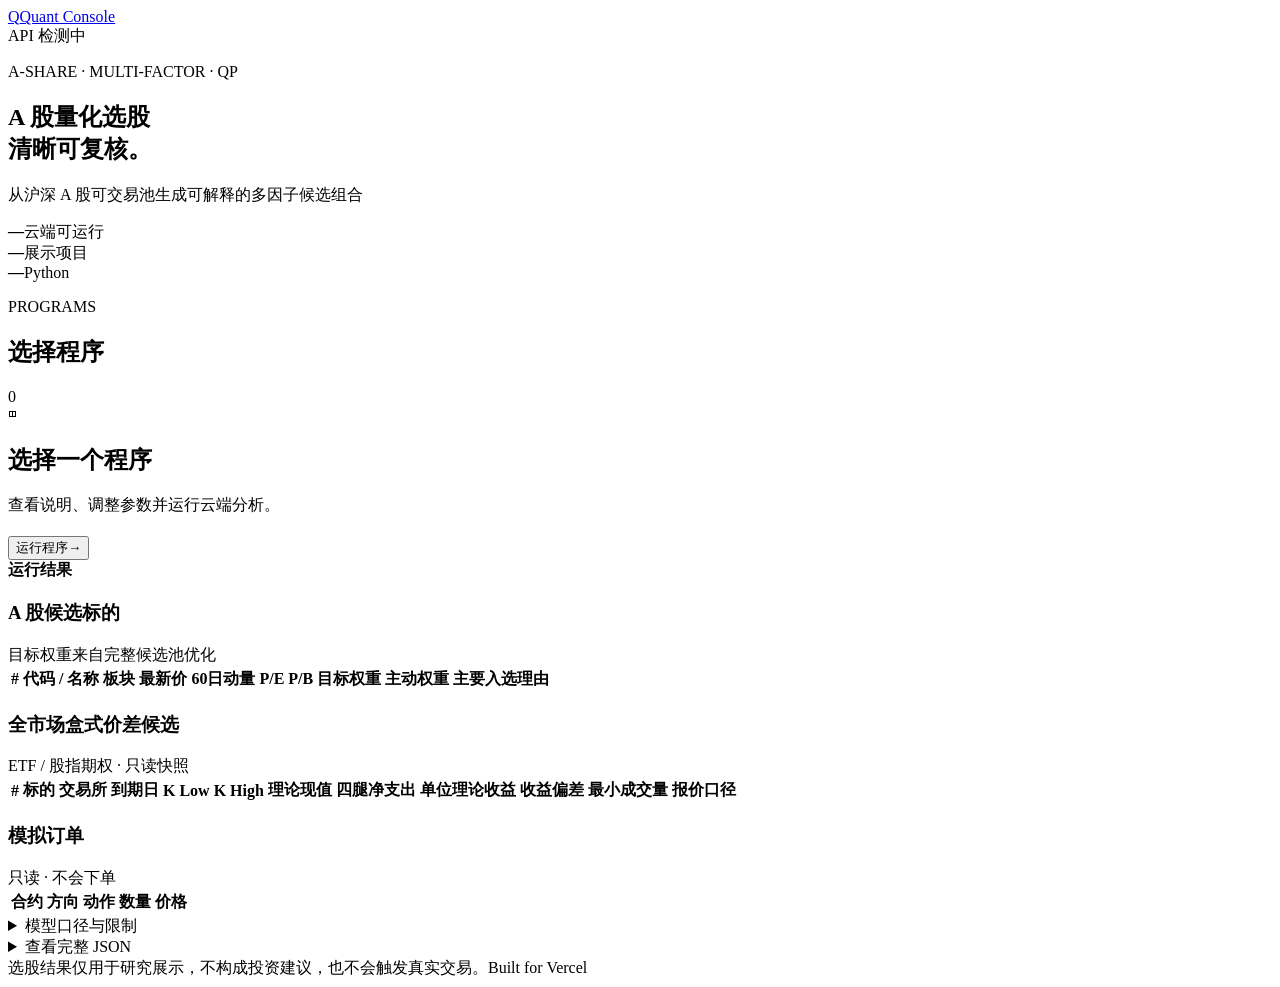
==== public/index.html @ b434c415 "Add A-share dashboard and market-wide option scanner" ====
<!doctype html>
<html lang="zh-CN">
  <head>
    <meta charset="utf-8" />
    <meta name="viewport" content="width=device-width, initial-scale=1" />
    <meta name="description" content="A 股多因子选股与 Python 量化策略 Vercel 运行看板" />
    <title>A 股量化选股看板</title>
    <link rel="stylesheet" href="/styles.css" />
  </head>
  <body>
    <div class="glow glow-one"></div><div class="glow glow-two"></div>
    <header class="site-header">
      <a class="brand" href="/" aria-label="返回首页"><span class="brand-mark">Q</span><span>Quant Console</span></a>
      <div class="runtime-pill"><span class="live-dot"></span><span id="runtime-state">API 检测中</span></div>
    </header>
    <main>
      <section class="hero">
        <div>
          <p class="eyebrow">A-SHARE · MULTI-FACTOR · QP</p>
          <h1 id="app-name">A 股量化选股<br /><span>清晰可复核。</span></h1>
          <p id="app-subtitle" class="hero-copy">从沪深 A 股可交易池生成可解释的多因子候选组合</p>
        </div>
        <div class="hero-stats" aria-label="项目概况">
          <div><strong id="ready-count">—</strong><span>云端可运行</span></div>
          <div><strong id="program-count">—</strong><span>展示项目</span></div>
          <div><strong id="python-version">—</strong><span>Python</span></div>
        </div>
      </section>
      <section class="workspace">
        <aside class="program-panel">
          <div class="section-heading"><div><p class="eyebrow">PROGRAMS</p><h2>选择程序</h2></div><span id="program-total" class="count-badge">0</span></div>
          <div id="program-list" class="program-list" aria-live="polite"><div class="skeleton tall"></div><div class="skeleton"></div><div class="skeleton"></div></div>
        </aside>
        <section class="console-panel">
          <div id="empty-console" class="empty-console"><div class="empty-icon">◫</div><h2>选择一个程序</h2><p>查看说明、调整参数并运行云端分析。</p></div>
          <div id="active-console" class="active-console hidden">
            <div class="console-topbar">
              <div><p id="active-category" class="eyebrow"></p><h2 id="active-title"></h2><p id="active-description" class="muted"></p></div>
              <span id="active-status" class="status-badge"></span>
            </div>
            <div id="program-notice" class="notice info hidden"></div>
            <div id="local-warning" class="notice warning hidden"></div>
            <form id="run-form"><div id="parameter-fields" class="parameter-grid"></div><button id="run-button" class="run-button" type="submit"><span class="button-label">运行程序</span><span class="button-arrow">→</span></button></form>
            <div id="result-area" class="result-area hidden" aria-live="polite">
              <div class="result-header"><div><span class="live-dot"></span><strong>运行结果</strong></div><span id="duration" class="duration"></span></div>
              <div id="source-banner" class="source-banner hidden"></div>
              <div id="metric-grid" class="metric-grid"></div>
              <div id="selection-wrap" class="selection-wrap hidden">
                <div class="table-title"><div><h3>A 股候选标的</h3><p id="selection-subtitle"></p></div><span>目标权重来自完整候选池优化</span></div>
                <div class="table-scroll"><table class="selection-table"><thead><tr><th>#</th><th>代码 / 名称</th><th>板块</th><th>最新价</th><th>60日动量</th><th>P/E</th><th>P/B</th><th>目标权重</th><th>主动权重</th><th>主要入选理由</th></tr></thead><tbody id="selection-body"></tbody></table></div>
              </div>
              <div id="option-wrap" class="selection-wrap hidden">
                <div class="table-title"><div><h3>全市场盒式价差候选</h3><p id="option-subtitle"></p></div><span>ETF / 股指期权 · 只读快照</span></div>
                <div class="table-scroll"><table class="selection-table option-table"><thead><tr><th>#</th><th>标的</th><th>交易所</th><th>到期日</th><th>K Low</th><th>K High</th><th>理论现值</th><th>四腿净支出</th><th>单位理论收益</th><th>收益偏差</th><th>最小成交量</th><th>报价口径</th></tr></thead><tbody id="option-body"></tbody></table></div>
              </div>
              <div id="orders-wrap" class="orders-wrap hidden">
                <div class="table-title"><h3>模拟订单</h3><span>只读 · 不会下单</span></div>
                <div class="table-scroll"><table><thead><tr><th>合约</th><th>方向</th><th>动作</th><th>数量</th><th>价格</th></tr></thead><tbody id="orders-body"></tbody></table></div>
              </div>
              <details class="methodology" id="methodology-wrap"><summary>模型口径与限制</summary><div id="methodology-content"></div></details>
              <details class="raw-result"><summary>查看完整 JSON</summary><pre id="json-output"></pre></details>
            </div>
          </div>
        </section>
      </section>
      <footer><span id="public-notice">选股结果仅用于研究展示，不构成投资建议，也不会触发真实交易。</span><span>Built for Vercel</span></footer>
    </main>
    <script src="/app.js" defer></script>
  </body>
</html>
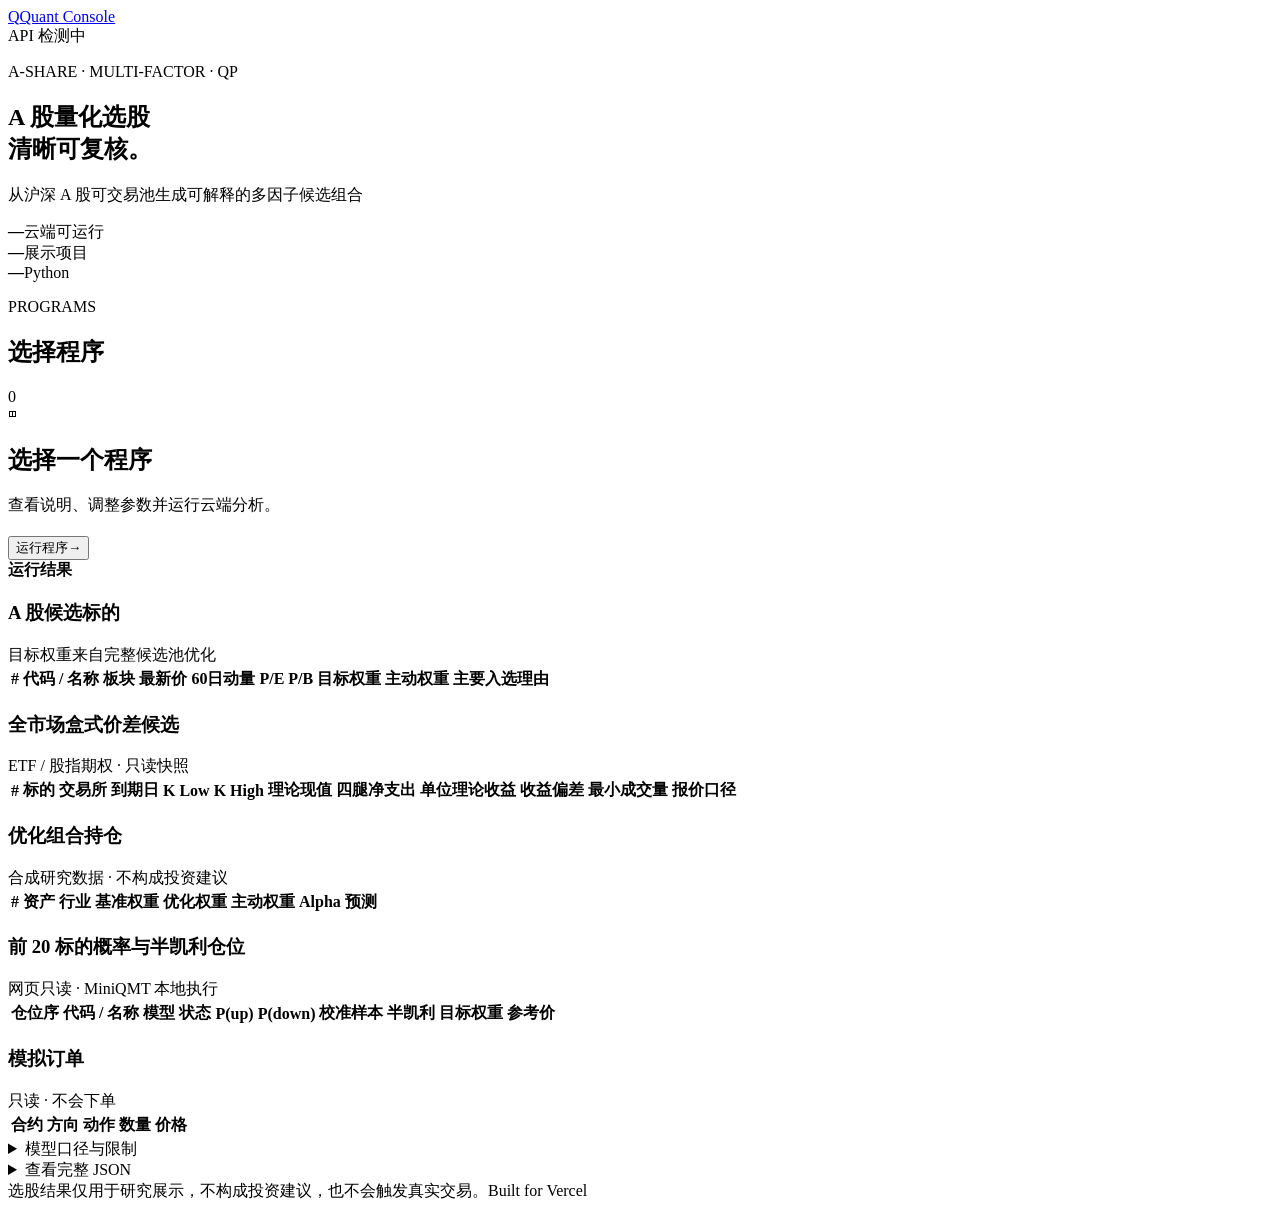
==== commit 77a059ef: "Add TW Kelly rebalance and resilient MiniQMT data flow" ====
--- a/public/index.html
+++ b/public/index.html
@@ -53,6 +53,14 @@
                 <div class="table-title"><div><h3>全市场盒式价差候选</h3><p id="option-subtitle"></p></div><span>ETF / 股指期权 · 只读快照</span></div>
                 <div class="table-scroll"><table class="selection-table option-table"><thead><tr><th>#</th><th>标的</th><th>交易所</th><th>到期日</th><th>K Low</th><th>K High</th><th>理论现值</th><th>四腿净支出</th><th>单位理论收益</th><th>收益偏差</th><th>最小成交量</th><th>报价口径</th></tr></thead><tbody id="option-body"></tbody></table></div>
               </div>
+              <div id="portfolio-wrap" class="selection-wrap hidden">
+                <div class="table-title"><div><h3>优化组合持仓</h3><p id="portfolio-subtitle"></p></div><span>合成研究数据 · 不构成投资建议</span></div>
+                <div class="table-scroll"><table class="selection-table portfolio-table"><thead><tr><th>#</th><th>资产</th><th>行业</th><th>基准权重</th><th>优化权重</th><th>主动权重</th><th>Alpha 预测</th></tr></thead><tbody id="portfolio-body"></tbody></table></div>
+              </div>
+              <div id="tw-kelly-wrap" class="selection-wrap hidden">
+                <div class="table-title"><div><h3>前 20 标的概率与半凯利仓位</h3><p id="tw-kelly-subtitle"></p></div><span>网页只读 · MiniQMT 本地执行</span></div>
+                <div class="table-scroll"><table class="selection-table tw-kelly-table"><thead><tr><th>仓位序</th><th>代码 / 名称</th><th>模型</th><th>状态</th><th>P(up)</th><th>P(down)</th><th>校准样本</th><th>半凯利</th><th>目标权重</th><th>参考价</th></tr></thead><tbody id="tw-kelly-body"></tbody></table></div>
+              </div>
               <div id="orders-wrap" class="orders-wrap hidden">
                 <div class="table-title"><h3>模拟订单</h3><span>只读 · 不会下单</span></div>
                 <div class="table-scroll"><table><thead><tr><th>合约</th><th>方向</th><th>动作</th><th>数量</th><th>价格</th></tr></thead><tbody id="orders-body"></tbody></table></div>
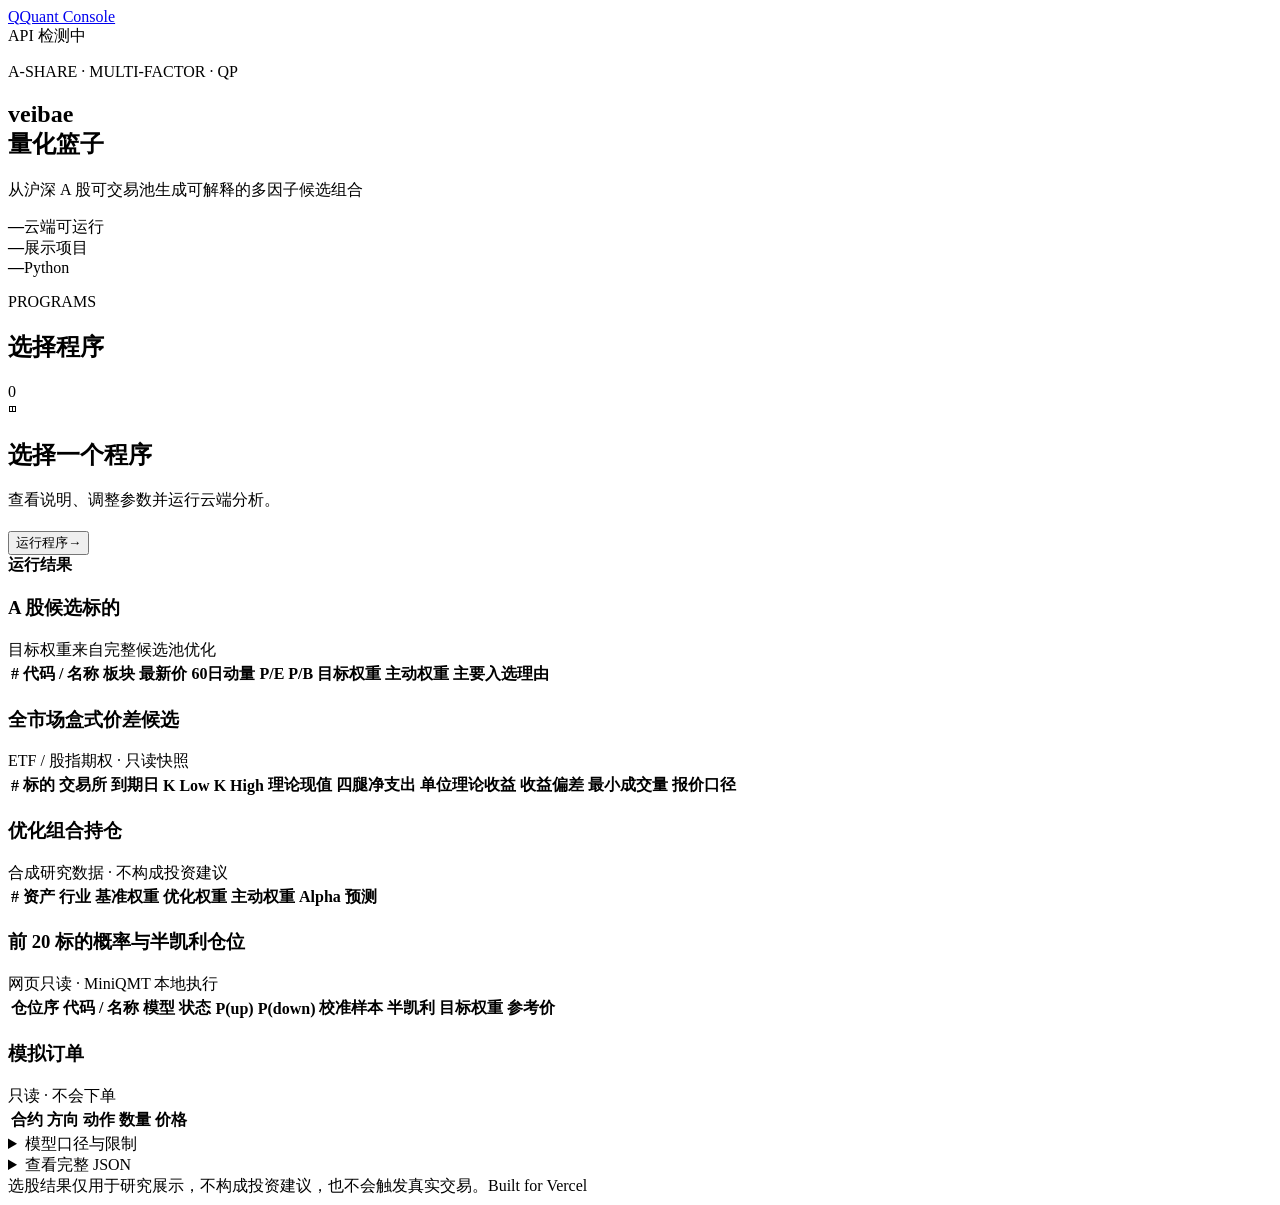
==== commit 41893983: "Update dashboard branding" ====
--- a/public/index.html
+++ b/public/index.html
@@ -4,7 +4,7 @@
     <meta charset="utf-8" />
     <meta name="viewport" content="width=device-width, initial-scale=1" />
     <meta name="description" content="A 股多因子选股与 Python 量化策略 Vercel 运行看板" />
-    <title>A 股量化选股看板</title>
+    <title>veibae量化篮子</title>
     <link rel="stylesheet" href="/styles.css" />
   </head>
   <body>
@@ -17,7 +17,7 @@
       <section class="hero">
         <div>
           <p class="eyebrow">A-SHARE · MULTI-FACTOR · QP</p>
-          <h1 id="app-name">A 股量化选股<br /><span>清晰可复核。</span></h1>
+          <h1 id="app-name">veibae<br /><span>量化篮子</span></h1>
           <p id="app-subtitle" class="hero-copy">从沪深 A 股可交易池生成可解释的多因子候选组合</p>
         </div>
         <div class="hero-stats" aria-label="项目概况">
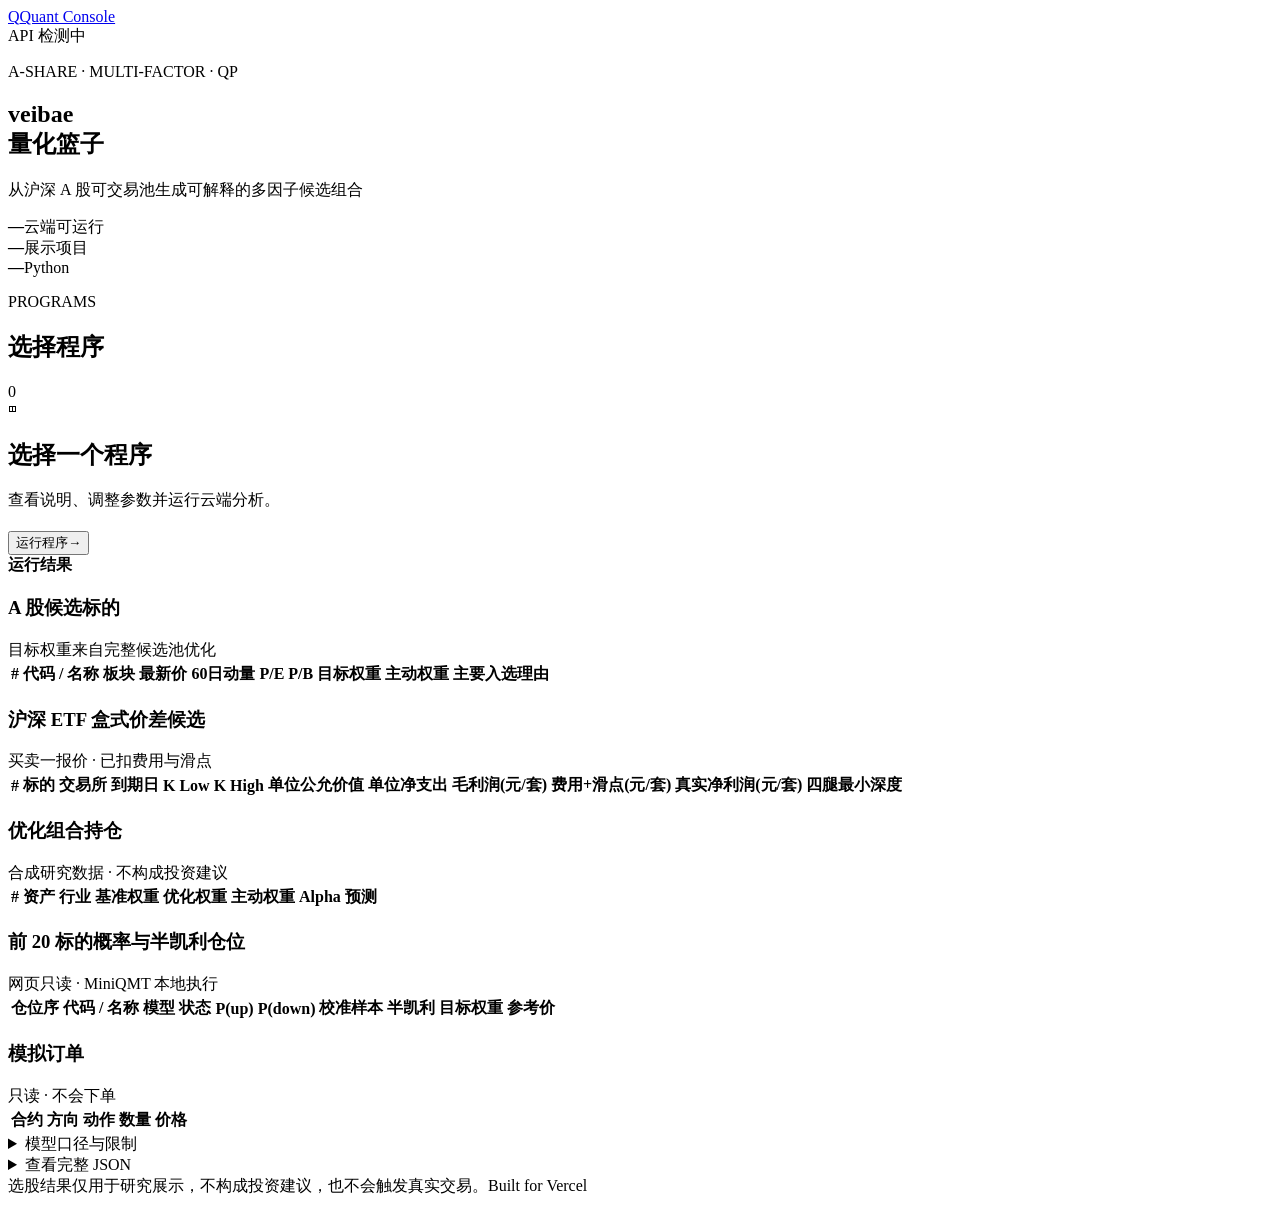
==== commit 5c91ae93: "Add fee-strict QMT options box scanner" ====
--- a/public/index.html
+++ b/public/index.html
@@ -50,8 +50,8 @@
                 <div class="table-scroll"><table class="selection-table"><thead><tr><th>#</th><th>代码 / 名称</th><th>板块</th><th>最新价</th><th>60日动量</th><th>P/E</th><th>P/B</th><th>目标权重</th><th>主动权重</th><th>主要入选理由</th></tr></thead><tbody id="selection-body"></tbody></table></div>
               </div>
               <div id="option-wrap" class="selection-wrap hidden">
-                <div class="table-title"><div><h3>全市场盒式价差候选</h3><p id="option-subtitle"></p></div><span>ETF / 股指期权 · 只读快照</span></div>
-                <div class="table-scroll"><table class="selection-table option-table"><thead><tr><th>#</th><th>标的</th><th>交易所</th><th>到期日</th><th>K Low</th><th>K High</th><th>理论现值</th><th>四腿净支出</th><th>单位理论收益</th><th>收益偏差</th><th>最小成交量</th><th>报价口径</th></tr></thead><tbody id="option-body"></tbody></table></div>
+                <div class="table-title"><div><h3>沪深 ETF 盒式价差候选</h3><p id="option-subtitle"></p></div><span>买卖一报价 · 已扣费用与滑点</span></div>
+                <div class="table-scroll"><table class="selection-table option-table"><thead><tr><th>#</th><th>标的</th><th>交易所</th><th>到期日</th><th>K Low</th><th>K High</th><th>单位公允价值</th><th>单位净支出</th><th>毛利润(元/套)</th><th>费用+滑点(元/套)</th><th>真实净利润(元/套)</th><th>四腿最小深度</th></tr></thead><tbody id="option-body"></tbody></table></div>
               </div>
               <div id="portfolio-wrap" class="selection-wrap hidden">
                 <div class="table-title"><div><h3>优化组合持仓</h3><p id="portfolio-subtitle"></p></div><span>合成研究数据 · 不构成投资建议</span></div>
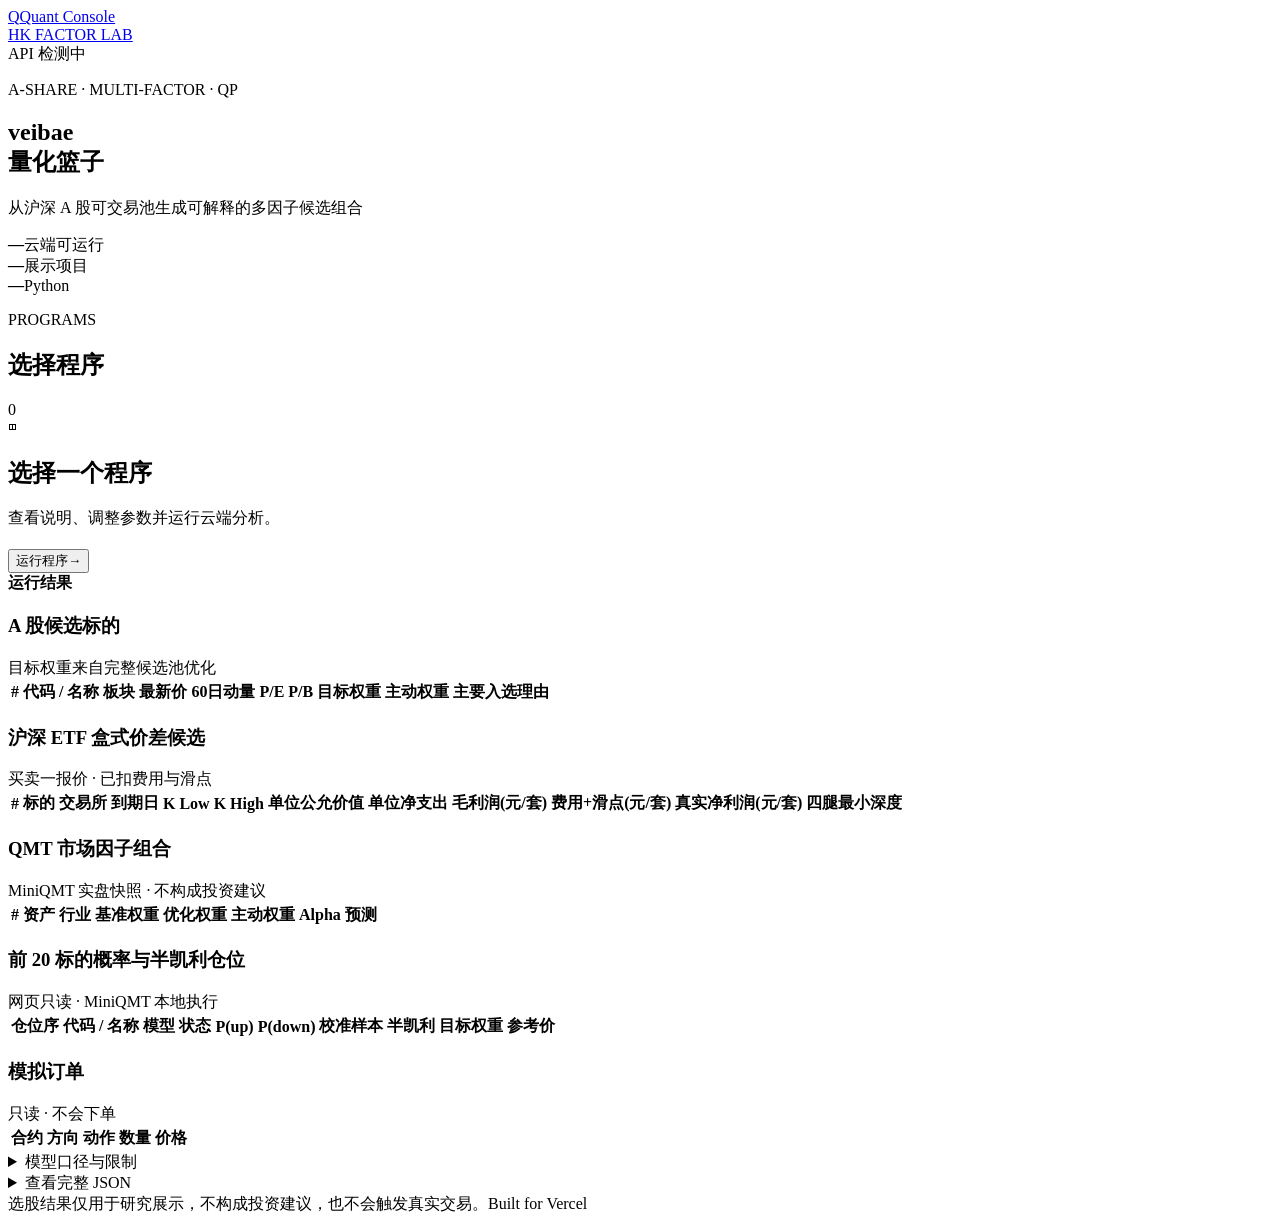
==== commit 0de2c757: "Add live-only QMT data pipeline and HK factor lab" ====
--- a/public/index.html
+++ b/public/index.html
@@ -11,7 +11,7 @@
     <div class="glow glow-one"></div><div class="glow glow-two"></div>
     <header class="site-header">
       <a class="brand" href="/" aria-label="返回首页"><span class="brand-mark">Q</span><span>Quant Console</span></a>
-      <div class="runtime-pill"><span class="live-dot"></span><span id="runtime-state">API 检测中</span></div>
+      <div class="header-actions"><a class="lab-entry" href="/hk-factor-lab">HK FACTOR LAB</a><div class="runtime-pill"><span class="live-dot"></span><span id="runtime-state">API 检测中</span></div></div>
     </header>
     <main>
       <section class="hero">
@@ -54,7 +54,7 @@
                 <div class="table-scroll"><table class="selection-table option-table"><thead><tr><th>#</th><th>标的</th><th>交易所</th><th>到期日</th><th>K Low</th><th>K High</th><th>单位公允价值</th><th>单位净支出</th><th>毛利润(元/套)</th><th>费用+滑点(元/套)</th><th>真实净利润(元/套)</th><th>四腿最小深度</th></tr></thead><tbody id="option-body"></tbody></table></div>
               </div>
               <div id="portfolio-wrap" class="selection-wrap hidden">
-                <div class="table-title"><div><h3>优化组合持仓</h3><p id="portfolio-subtitle"></p></div><span>合成研究数据 · 不构成投资建议</span></div>
+                <div class="table-title"><div><h3>QMT 市场因子组合</h3><p id="portfolio-subtitle"></p></div><span>MiniQMT 实盘快照 · 不构成投资建议</span></div>
                 <div class="table-scroll"><table class="selection-table portfolio-table"><thead><tr><th>#</th><th>资产</th><th>行业</th><th>基准权重</th><th>优化权重</th><th>主动权重</th><th>Alpha 预测</th></tr></thead><tbody id="portfolio-body"></tbody></table></div>
               </div>
               <div id="tw-kelly-wrap" class="selection-wrap hidden">
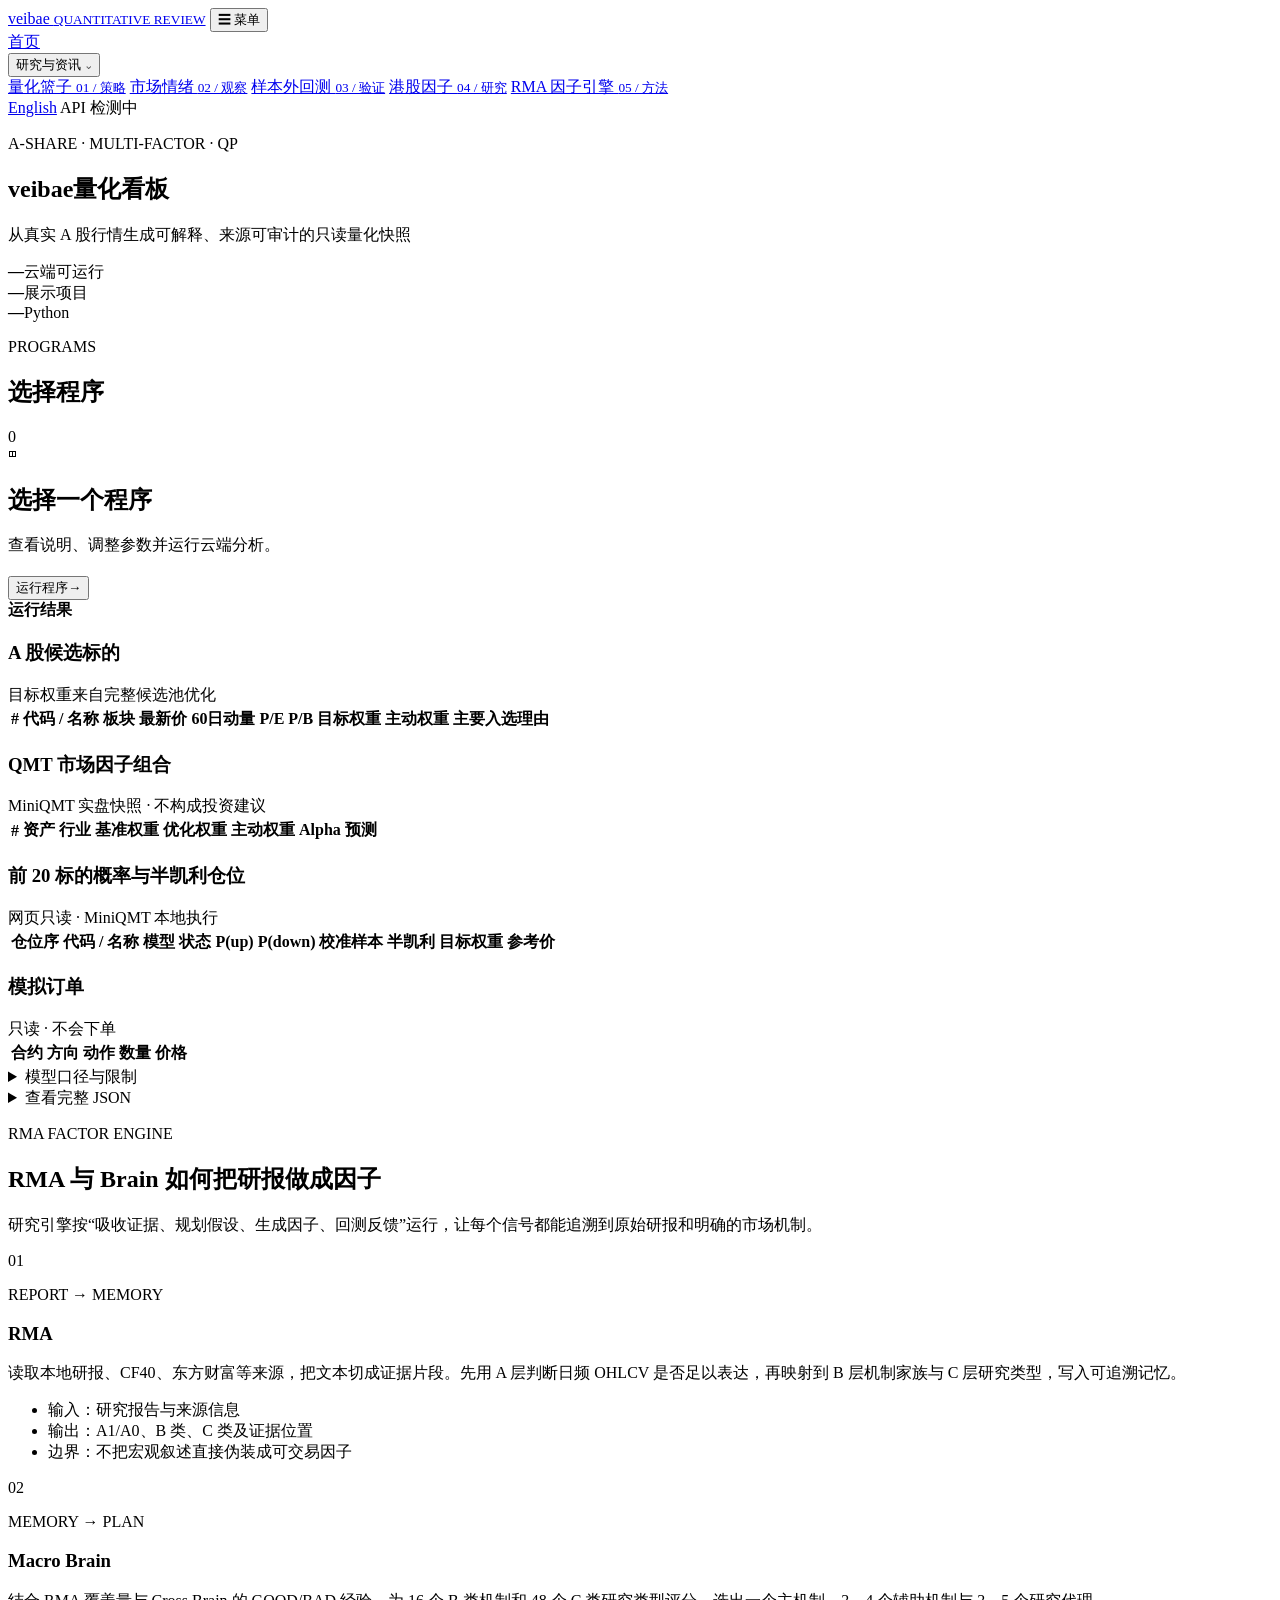
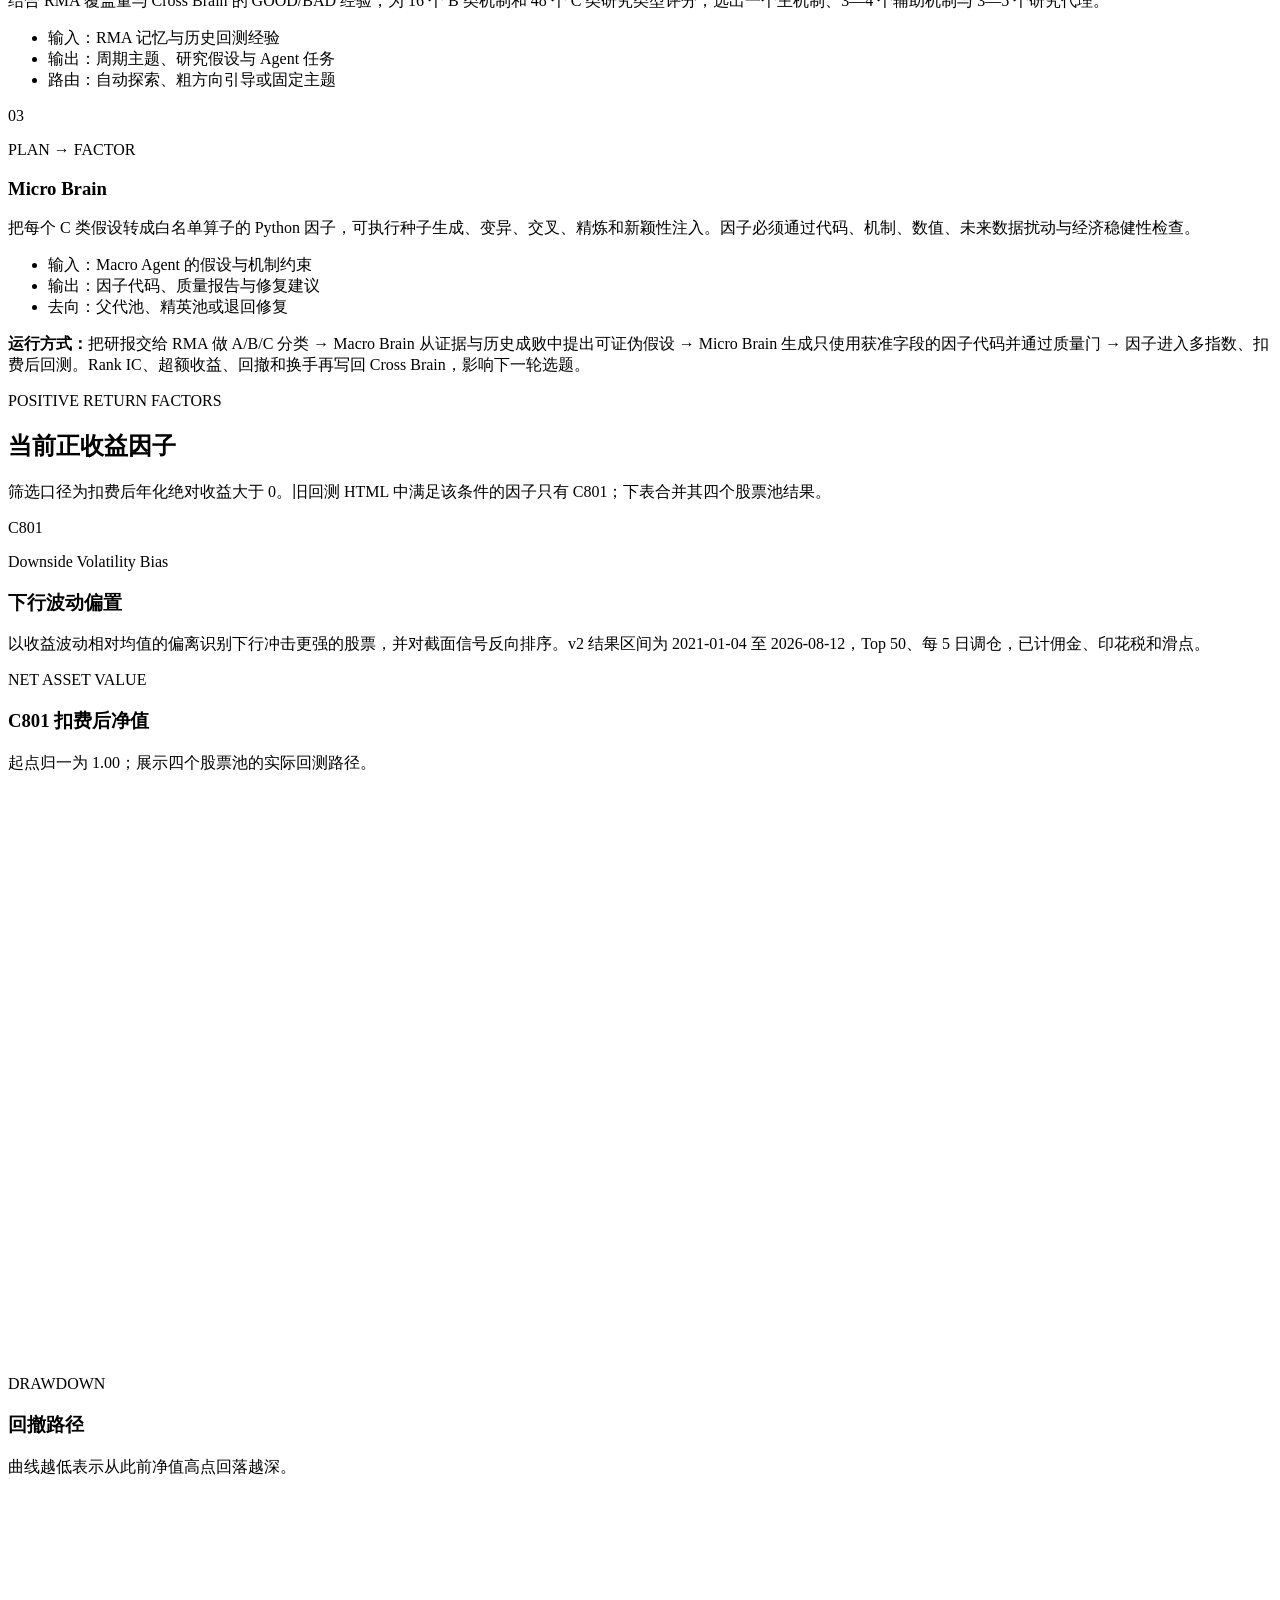
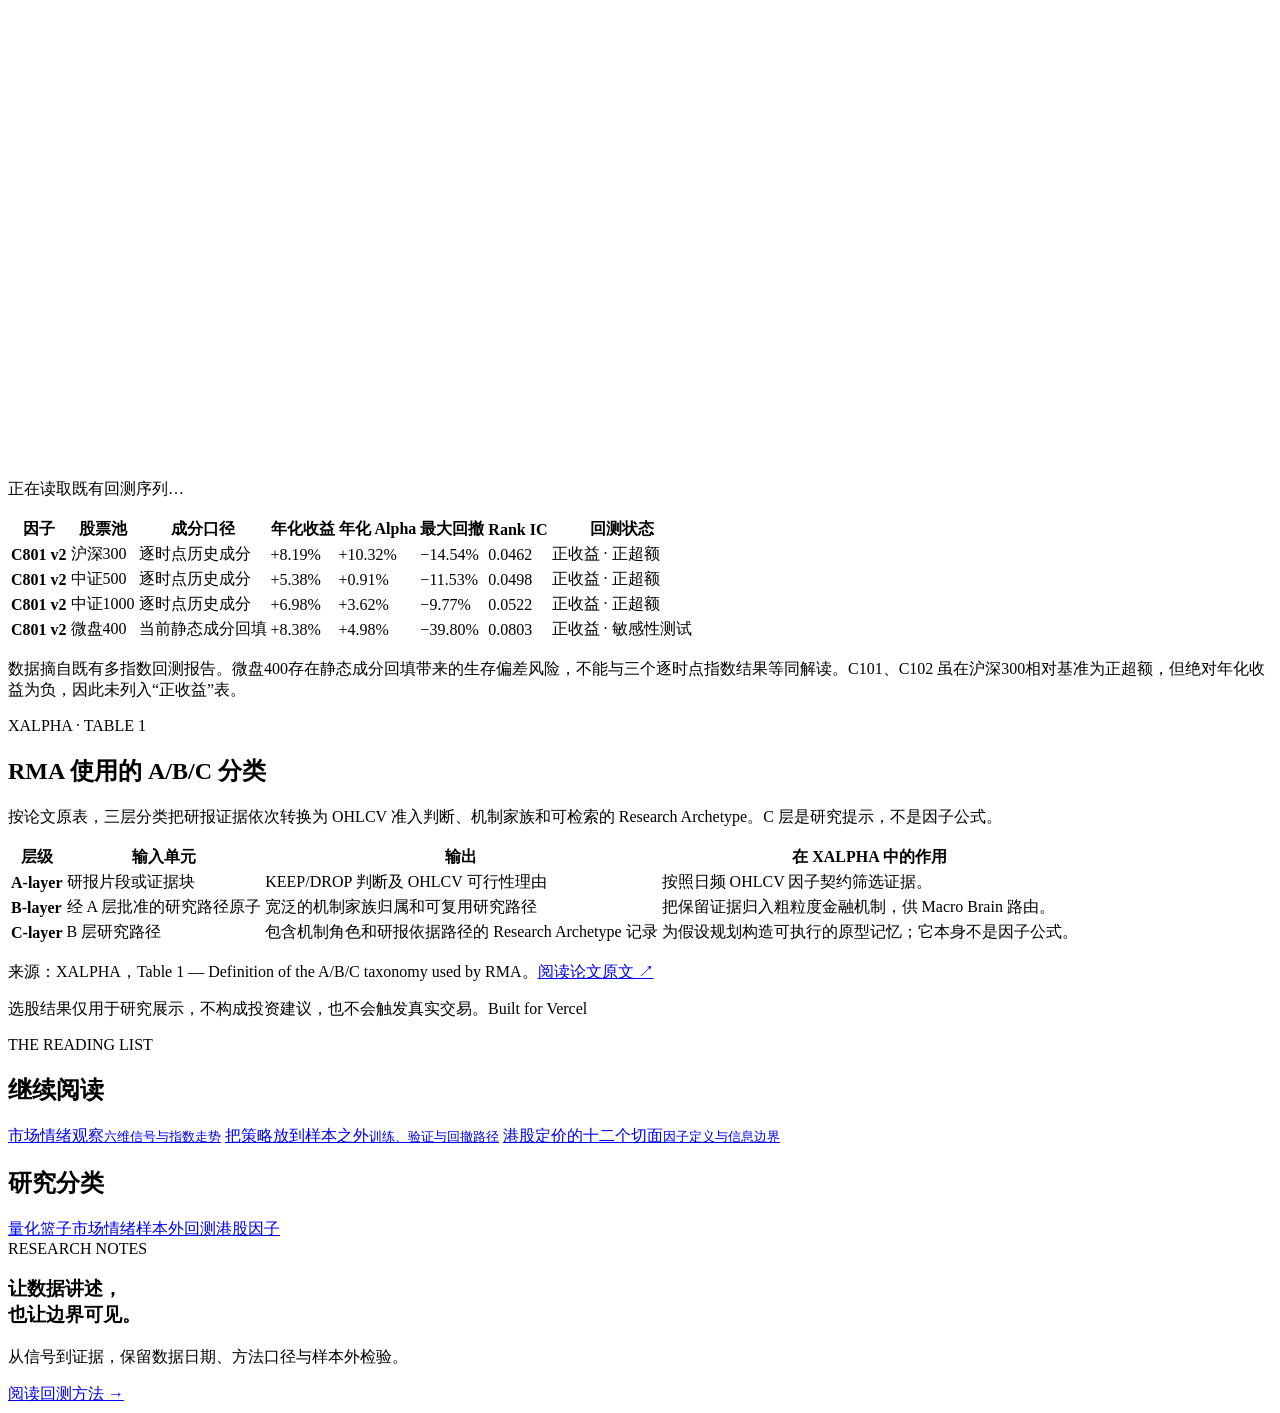
==== commit a735d1ed: "fix: restore bilingual research site and configurable backtest routes" ====
--- a/public/index.html
+++ b/public/index.html
@@ -3,22 +3,42 @@
   <head>
     <meta charset="utf-8" />
     <meta name="viewport" content="width=device-width, initial-scale=1" />
-    <meta name="description" content="A 股多因子选股与 Python 量化策略 Vercel 运行看板" />
-    <title>veibae量化篮子</title>
+    <meta name="description" content="veibae 量化看板：策略程序、RMA、Macro Brain、Micro Brain 与多指数因子回测" />
+    <title>veibae量化看板</title>
     <link rel="stylesheet" href="/styles.css" />
+    <link rel="stylesheet" href="/editorial.css" />
+    <script src="/editorial-nav.js" defer></script>
   </head>
-  <body>
+  <body class="editorial-index">
     <div class="glow glow-one"></div><div class="glow glow-two"></div>
-    <header class="site-header">
-      <a class="brand" href="/" aria-label="返回首页"><span class="brand-mark">Q</span><span>Quant Console</span></a>
-      <div class="header-actions"><a class="lab-entry" href="/hk-factor-lab">HK FACTOR LAB</a><div class="runtime-pill"><span class="live-dot"></span><span id="runtime-state">API 检测中</span></div></div>
+    <header class="editorial-header">
+      <nav class="editorial-nav" aria-label="主导航">
+        <a class="editorial-brand" href="/">veibae <small>QUANTITATIVE REVIEW</small></a>
+        <button class="nav-toggle" type="button" aria-label="打开导航" aria-expanded="false" aria-controls="editorial-links">☰ 菜单</button>
+        <div class="editorial-links" id="editorial-links">
+          <a href="/">首页</a>
+          <div class="nav-sections">
+            <button class="section-toggle" type="button" aria-expanded="false" aria-controls="section-menu">研究与资讯 <span class="nav-chevron" aria-hidden="true">⌄</span></button>
+            <div class="section-menu" id="section-menu">
+              <a href="/">量化篮子 <small>01 / 策略</small></a>
+              <a href="/market-sentiment">市场情绪 <small>02 / 观察</small></a>
+              <a href="/backtest">样本外回测 <small>03 / 验证</small></a>
+              <a href="/hk-factor-lab">港股因子 <small>04 / 研究</small></a>
+              <a href="/#research-engine">RMA 因子引擎 <small>05 / 方法</small></a>
+            </div>
+          </div>
+          <a class="language-toggle" href="/en" lang="en" hreflang="en" aria-label="Switch to English">English</a>
+          <span class="nav-status" id="runtime-state">API 检测中</span>
+        </div>
+      </nav>
     </header>
-    <main>
+    <main class="editorial-layout">
+      <div class="editorial-content">
       <section class="hero">
         <div>
           <p class="eyebrow">A-SHARE · MULTI-FACTOR · QP</p>
-          <h1 id="app-name">veibae<br /><span>量化篮子</span></h1>
-          <p id="app-subtitle" class="hero-copy">从沪深 A 股可交易池生成可解释的多因子候选组合</p>
+          <h1 id="app-name">veibae量化看板</h1>
+          <p id="app-subtitle" class="hero-copy">从真实 A 股行情生成可解释、来源可审计的只读量化快照</p>
         </div>
         <div class="hero-stats" aria-label="项目概况">
           <div><strong id="ready-count">—</strong><span>云端可运行</span></div>
@@ -49,10 +69,6 @@
                 <div class="table-title"><div><h3>A 股候选标的</h3><p id="selection-subtitle"></p></div><span>目标权重来自完整候选池优化</span></div>
                 <div class="table-scroll"><table class="selection-table"><thead><tr><th>#</th><th>代码 / 名称</th><th>板块</th><th>最新价</th><th>60日动量</th><th>P/E</th><th>P/B</th><th>目标权重</th><th>主动权重</th><th>主要入选理由</th></tr></thead><tbody id="selection-body"></tbody></table></div>
               </div>
-              <div id="option-wrap" class="selection-wrap hidden">
-                <div class="table-title"><div><h3>沪深 ETF 盒式价差候选</h3><p id="option-subtitle"></p></div><span>买卖一报价 · 已扣费用与滑点</span></div>
-                <div class="table-scroll"><table class="selection-table option-table"><thead><tr><th>#</th><th>标的</th><th>交易所</th><th>到期日</th><th>K Low</th><th>K High</th><th>单位公允价值</th><th>单位净支出</th><th>毛利润(元/套)</th><th>费用+滑点(元/套)</th><th>真实净利润(元/套)</th><th>四腿最小深度</th></tr></thead><tbody id="option-body"></tbody></table></div>
-              </div>
               <div id="portfolio-wrap" class="selection-wrap hidden">
                 <div class="table-title"><div><h3>QMT 市场因子组合</h3><p id="portfolio-subtitle"></p></div><span>MiniQMT 实盘快照 · 不构成投资建议</span></div>
                 <div class="table-scroll"><table class="selection-table portfolio-table"><thead><tr><th>#</th><th>资产</th><th>行业</th><th>基准权重</th><th>优化权重</th><th>主动权重</th><th>Alpha 预测</th></tr></thead><tbody id="portfolio-body"></tbody></table></div>
@@ -71,8 +87,66 @@
           </div>
         </section>
       </section>
+      <section class="brain-section" id="research-engine" aria-labelledby="brain-title">
+        <div class="section-heading brain-heading"><div><p class="eyebrow">RMA FACTOR ENGINE</p><h2 id="brain-title">RMA 与 Brain 如何把研报做成因子</h2></div><p>研究引擎按“吸收证据、规划假设、生成因子、回测反馈”运行，让每个信号都能追溯到原始研报和明确的市场机制。</p></div>
+        <div class="brain-flow">
+          <article id="rma" class="brain-card"><span>01</span><p class="eyebrow">REPORT → MEMORY</p><h3>RMA</h3><p>读取本地研报、CF40、东方财富等来源，把文本切成证据片段。先用 A 层判断日频 OHLCV 是否足以表达，再映射到 B 层机制家族与 C 层研究类型，写入可追溯记忆。</p><ul><li>输入：研究报告与来源信息</li><li>输出：A1/A0、B 类、C 类及证据位置</li><li>边界：不把宏观叙述直接伪装成可交易因子</li></ul></article>
+          <article id="macro-brain" class="brain-card"><span>02</span><p class="eyebrow">MEMORY → PLAN</p><h3>Macro Brain</h3><p>结合 RMA 覆盖量与 Cross Brain 的 GOOD/BAD 经验，为 16 个 B 类机制和 48 个 C 类研究类型评分，选出一个主机制、3—4 个辅助机制与 3—5 个研究代理。</p><ul><li>输入：RMA 记忆与历史回测经验</li><li>输出：周期主题、研究假设与 Agent 任务</li><li>路由：自动探索、粗方向引导或固定主题</li></ul></article>
+          <article id="micro-brain" class="brain-card"><span>03</span><p class="eyebrow">PLAN → FACTOR</p><h3>Micro Brain</h3><p>把每个 C 类假设转成白名单算子的 Python 因子，可执行种子生成、变异、交叉、精炼和新颖性注入。因子必须通过代码、机制、数值、未来数据扰动与经济稳健性检查。</p><ul><li>输入：Macro Agent 的假设与机制约束</li><li>输出：因子代码、质量报告与修复建议</li><li>去向：父代池、精英池或退回修复</li></ul></article>
+        </div>
+        <p class="pipeline-note"><strong>运行方式：</strong>把研报交给 RMA 做 A/B/C 分类 → Macro Brain 从证据与历史成败中提出可证伪假设 → Micro Brain 生成只使用获准字段的因子代码并通过质量门 → 因子进入多指数、扣费后回测。Rank IC、超额收益、回撤和换手再写回 Cross Brain，影响下一轮选题。</p>
+      </section>
+
+      <section class="factor-results" id="positive-factors" aria-labelledby="positive-title">
+        <div class="section-heading brain-heading"><div><p class="eyebrow">POSITIVE RETURN FACTORS</p><h2 id="positive-title">当前正收益因子</h2></div><p>筛选口径为扣费后年化绝对收益大于 0。旧回测 HTML 中满足该条件的因子只有 C801；下表合并其四个股票池结果。</p></div>
+        <div class="factor-spotlight">
+          <div><span class="factor-code">C801</span><p>Downside Volatility Bias</p><h3>下行波动偏置</h3></div>
+          <p>以收益波动相对均值的偏离识别下行冲击更强的股票，并对截面信号反向排序。v2 结果区间为 2021-01-04 至 2026-08-12，Top 50、每 5 日调仓，已计佣金、印花税和滑点。</p>
+        </div>
+        <div class="factor-chart-grid" aria-label="C801 多指数回测图">
+          <article class="factor-chart-card">
+            <header><div><p class="eyebrow">NET ASSET VALUE</p><h3>C801 扣费后净值</h3></div><p>起点归一为 1.00；展示四个股票池的实际回测路径。</p></header>
+            <div class="factor-chart-legend" id="c801-nav-legend"></div>
+            <svg class="factor-chart" id="c801-nav-chart" viewBox="0 0 760 340" role="img" aria-label="C801 在沪深300、中证500、中证1000和微盘400中的扣费后净值曲线"></svg>
+          </article>
+          <article class="factor-chart-card">
+            <header><div><p class="eyebrow">DRAWDOWN</p><h3>回撤路径</h3></div><p>曲线越低表示从此前净值高点回落越深。</p></header>
+            <div class="factor-chart-legend" id="c801-dd-legend"></div>
+            <svg class="factor-chart" id="c801-dd-chart" viewBox="0 0 760 340" role="img" aria-label="C801 在四个股票池中的回撤曲线"></svg>
+          </article>
+        </div>
+        <p class="chart-data-status" id="c801-chart-status">正在读取既有回测序列…</p>
+        <div class="research-table-wrap"><table class="research-table"><thead><tr><th>因子</th><th>股票池</th><th>成分口径</th><th>年化收益</th><th>年化 Alpha</th><th>最大回撤</th><th>Rank IC</th><th>回测状态</th></tr></thead><tbody>
+          <tr><td><strong>C801 v2</strong></td><td>沪深300</td><td>逐时点历史成分</td><td class="gain">+8.19%</td><td class="gain">+10.32%</td><td>−14.54%</td><td>0.0462</td><td><span class="result-pill strong">正收益 · 正超额</span></td></tr>
+          <tr><td><strong>C801 v2</strong></td><td>中证500</td><td>逐时点历史成分</td><td class="gain">+5.38%</td><td class="gain">+0.91%</td><td>−11.53%</td><td>0.0498</td><td><span class="result-pill strong">正收益 · 正超额</span></td></tr>
+          <tr><td><strong>C801 v2</strong></td><td>中证1000</td><td>逐时点历史成分</td><td class="gain">+6.98%</td><td class="gain">+3.62%</td><td>−9.77%</td><td>0.0522</td><td><span class="result-pill strong">正收益 · 正超额</span></td></tr>
+          <tr><td><strong>C801 v2</strong></td><td>微盘400</td><td>当前静态成分回填</td><td class="gain">+8.38%</td><td class="gain">+4.98%</td><td>−39.80%</td><td>0.0803</td><td><span class="result-pill caution">正收益 · 敏感性测试</span></td></tr>
+        </tbody></table></div>
+        <p class="table-footnote">数据摘自既有多指数回测报告。微盘400存在静态成分回填带来的生存偏差风险，不能与三个逐时点指数结果等同解读。C101、C102 虽在沪深300相对基准为正超额，但绝对年化收益为负，因此未列入“正收益”表。</p>
+      </section>
+
+      <section class="taxonomy-section" id="factor-taxonomy" aria-labelledby="taxonomy-title">
+        <div class="section-heading brain-heading"><div><p class="eyebrow">XALPHA · TABLE 1</p><h2 id="taxonomy-title">RMA 使用的 A/B/C 分类</h2></div><p>按论文原表，三层分类把研报证据依次转换为 OHLCV 准入判断、机制家族和可检索的 Research Archetype。C 层是研究提示，不是因子公式。</p></div>
+        <div class="research-table-wrap"><table class="research-table taxonomy-table"><thead><tr><th>层级</th><th>输入单元</th><th>输出</th><th>在 XALPHA 中的作用</th></tr></thead><tbody>
+          <tr><td><strong>A-layer</strong></td><td>研报片段或证据块</td><td>KEEP/DROP 判断及 OHLCV 可行性理由</td><td>按照日频 OHLCV 因子契约筛选证据。</td></tr>
+          <tr><td><strong>B-layer</strong></td><td>经 A 层批准的研究路径原子</td><td>宽泛的机制家族归属和可复用研究路径</td><td>把保留证据归入粗粒度金融机制，供 Macro Brain 路由。</td></tr>
+          <tr><td><strong>C-layer</strong></td><td>B 层研究路径</td><td>包含机制角色和研报依据路径的 Research Archetype 记录</td><td>为假设规划构造可执行的原型记忆；它本身不是因子公式。</td></tr>
+        </tbody></table></div>
+        <p class="table-footnote">来源：XALPHA，Table 1 — Definition of the A/B/C taxonomy used by RMA。<a href="https://arxiv.org/html/2607.08332v2#S2" target="_blank" rel="noreferrer">阅读论文原文 ↗</a></p>
+      </section>
       <footer><span id="public-notice">选股结果仅用于研究展示，不构成投资建议，也不会触发真实交易。</span><span>Built for Vercel</span></footer>
+    </div>
+<aside class="editorial-sidebar" aria-label="推荐阅读与分类">
+      <section class="sidebar-section"><p class="sidebar-kicker">THE READING LIST</p><h2>继续阅读</h2>
+        <a href="/market-sentiment">市场情绪观察<small>六维信号与指数走势</small></a>
+        <a href="/backtest">把策略放到样本之外<small>训练、验证与回撤路径</small></a>
+        <a href="/hk-factor-lab">港股定价的十二个切面<small>因子定义与信息边界</small></a>
+      </section>
+      <section class="sidebar-section"><h2>研究分类</h2><a href="/">量化篮子</a><a href="/market-sentiment">市场情绪</a><a href="/backtest">样本外回测</a><a href="/hk-factor-lab">港股因子</a></section>
+      <section class="sidebar-note"><span class="sidebar-kicker">RESEARCH NOTES</span><h3>让数据讲述，<br>也让边界可见。</h3><p>从信号到证据，保留数据日期、方法口径与样本外检验。</p><a href="/backtest">阅读回测方法 →</a></section>
+    </aside>
     </main>
     <script src="/app.js" defer></script>
+    <script src="/c801-charts.js" defer></script>
   </body>
 </html>
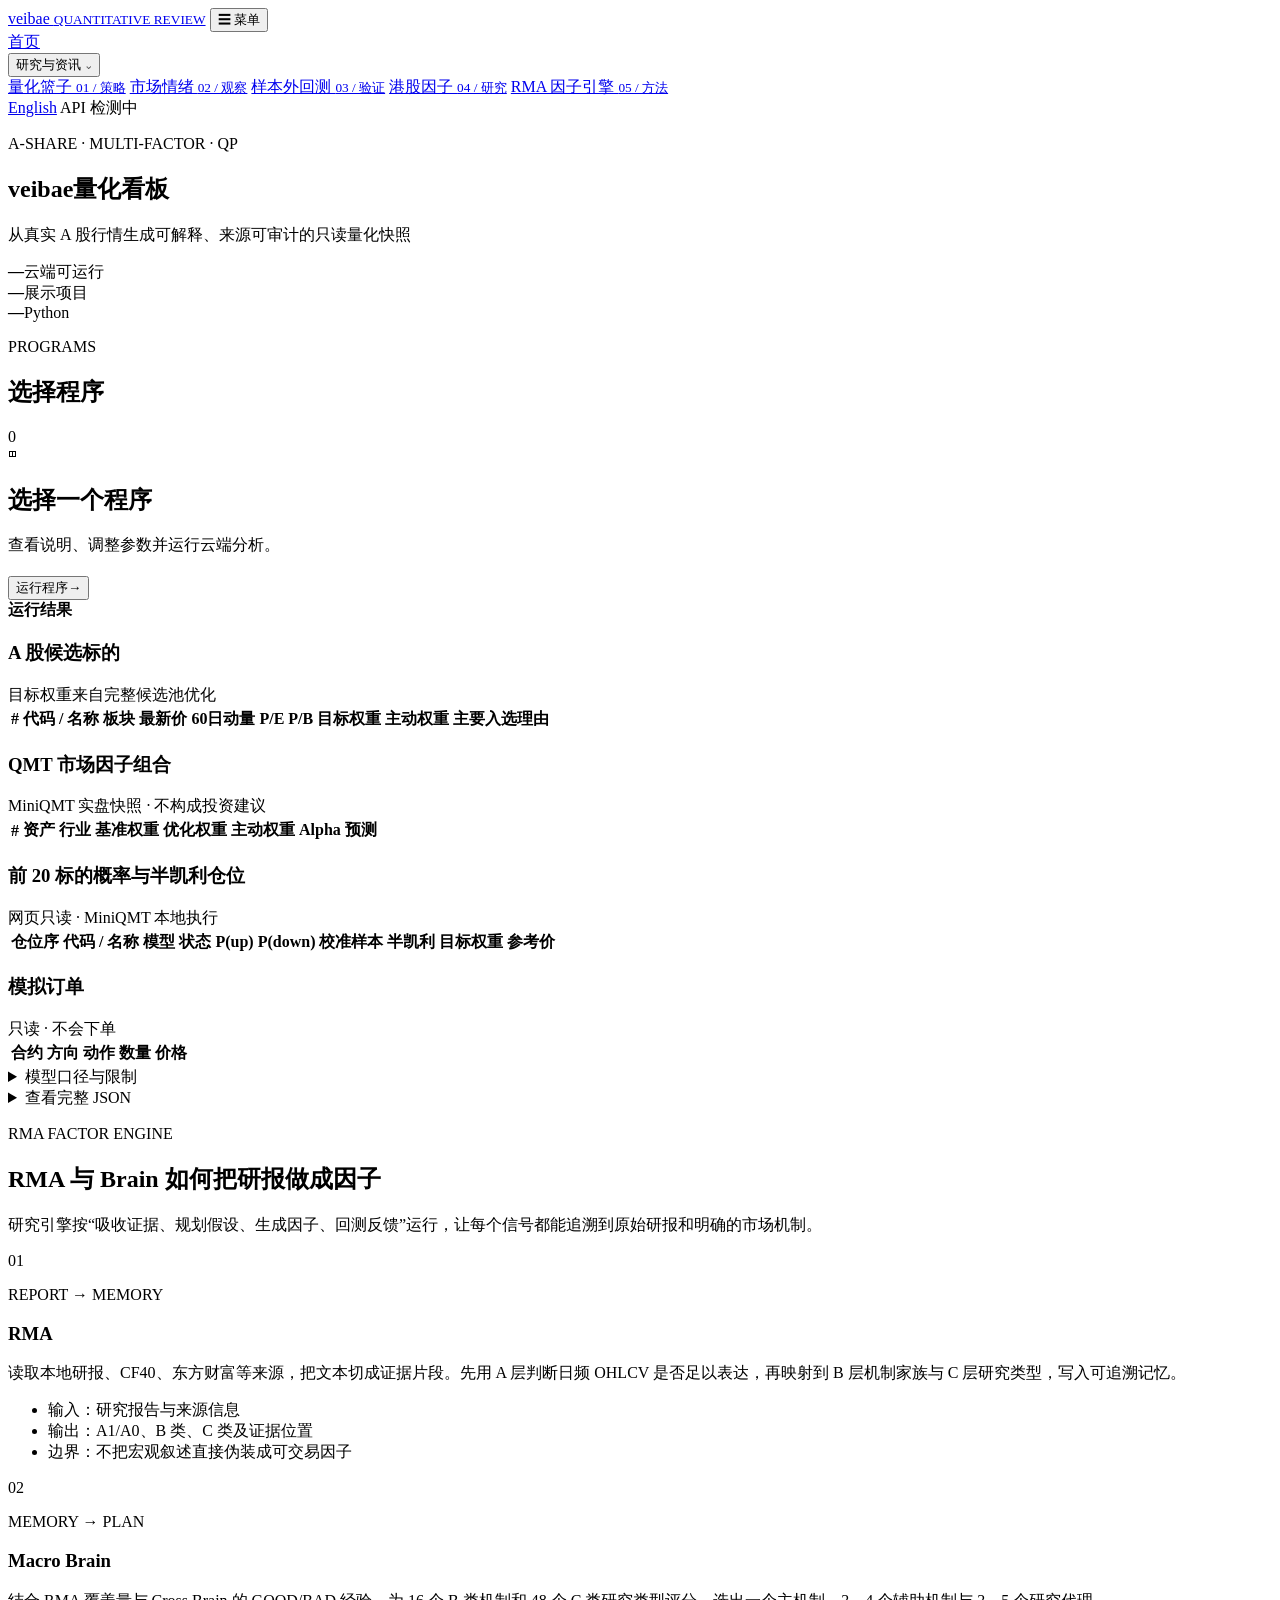
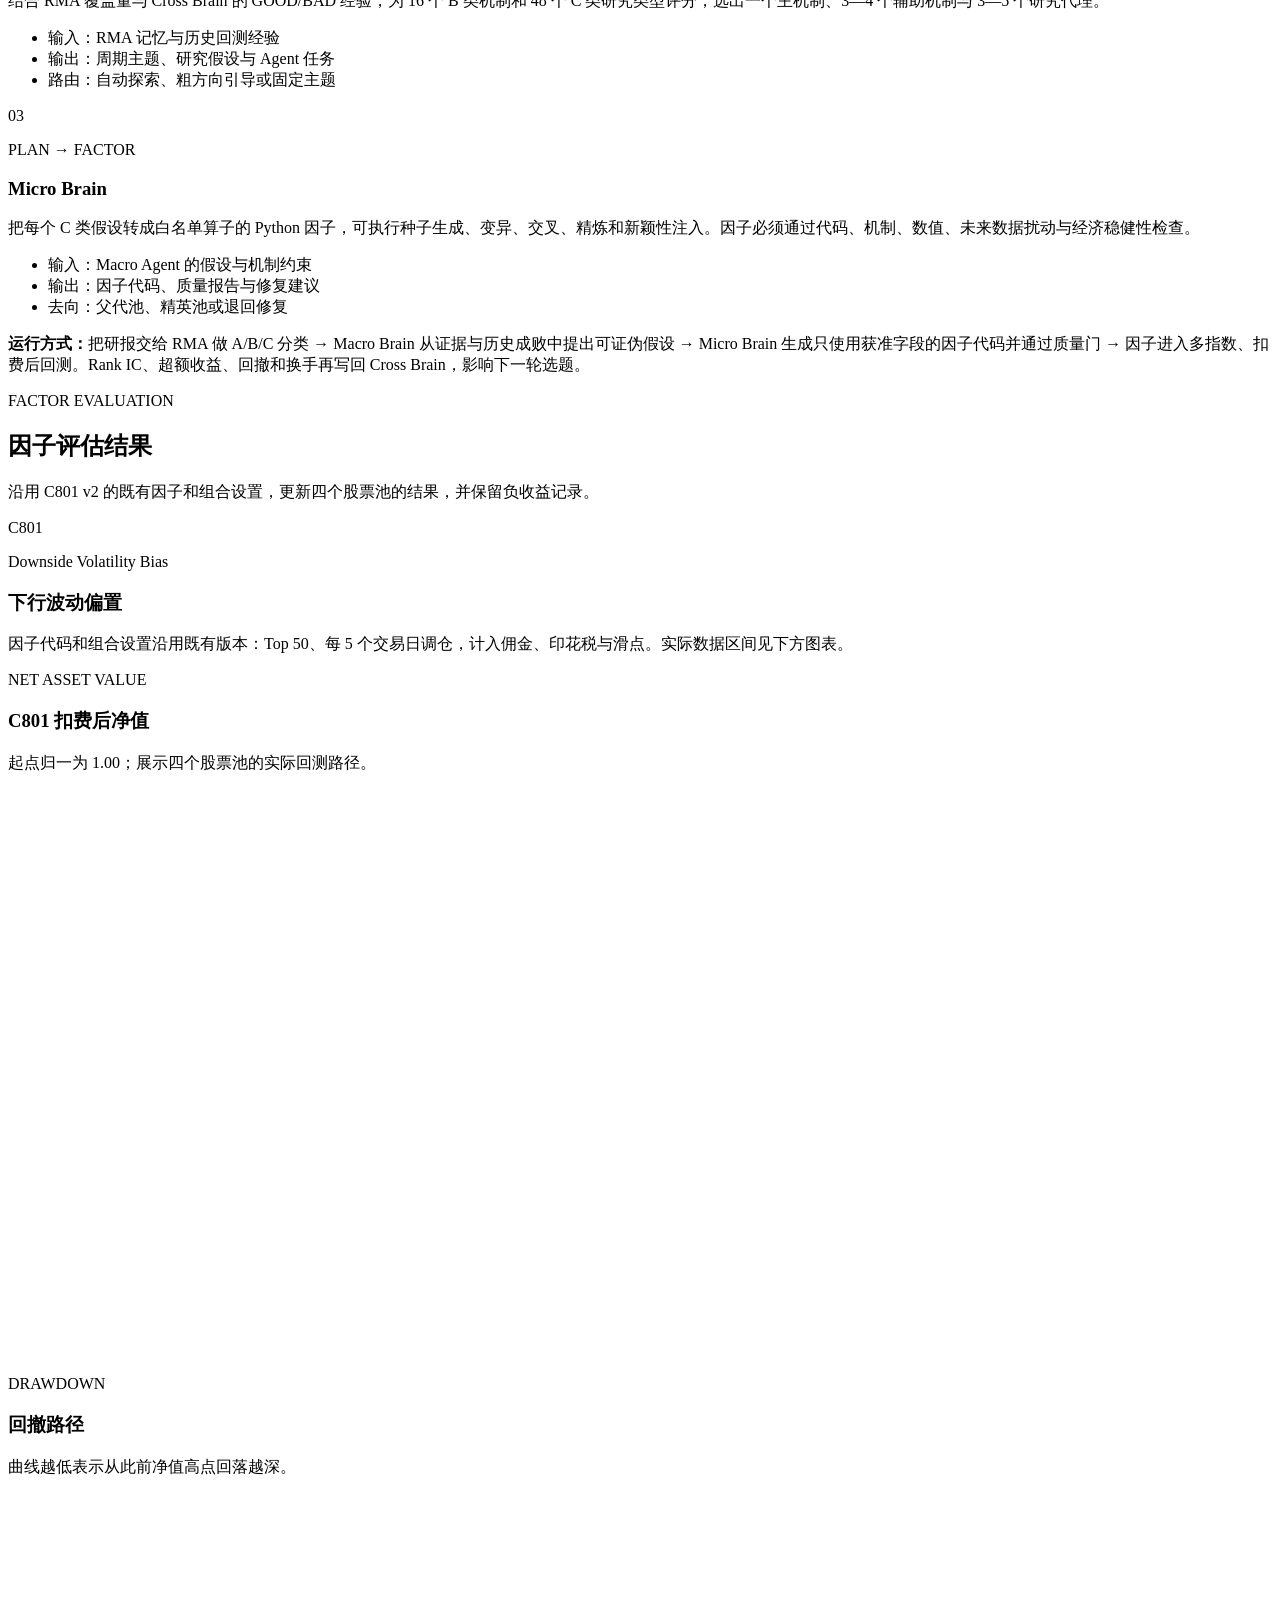
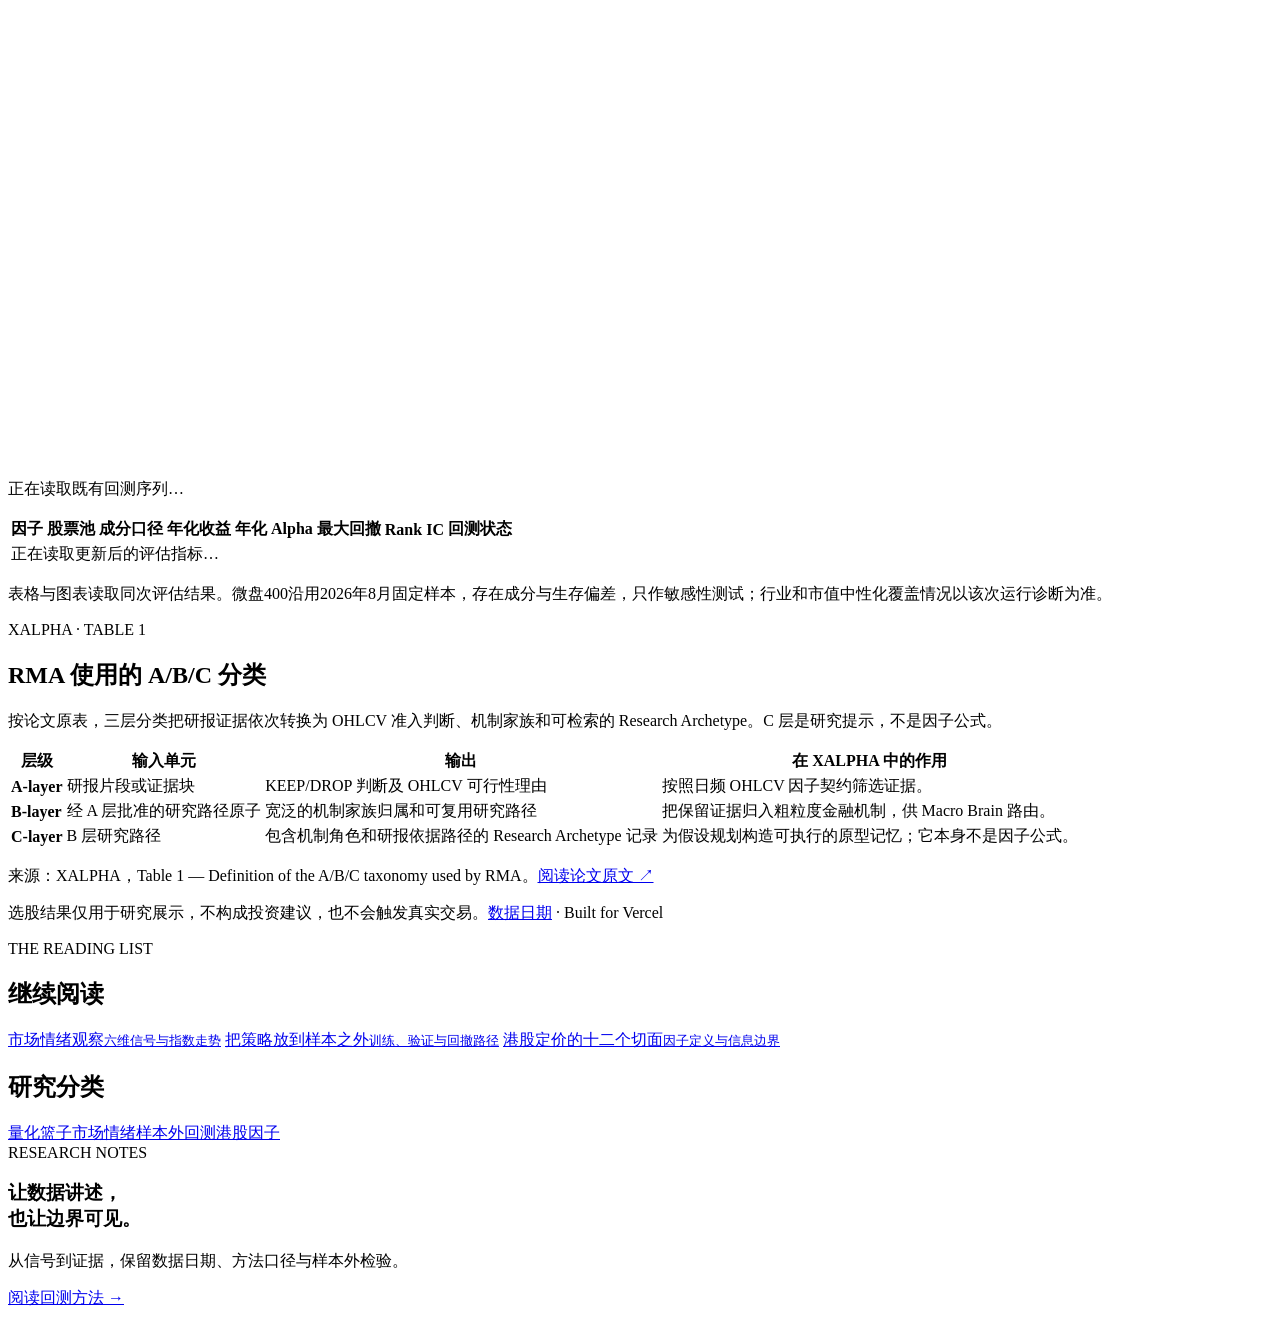
==== commit 0720fe23: "Refresh website research data through 2026-10-22 and repair audited snapshot reads" ====
--- a/public/index.html
+++ b/public/index.html
@@ -98,10 +98,10 @@
       </section>
 
       <section class="factor-results" id="positive-factors" aria-labelledby="positive-title">
-        <div class="section-heading brain-heading"><div><p class="eyebrow">POSITIVE RETURN FACTORS</p><h2 id="positive-title">当前正收益因子</h2></div><p>筛选口径为扣费后年化绝对收益大于 0。旧回测 HTML 中满足该条件的因子只有 C801；下表合并其四个股票池结果。</p></div>
+        <div class="section-heading brain-heading"><div><p class="eyebrow">FACTOR EVALUATION</p><h2 id="positive-title">因子评估结果</h2></div><p>沿用 C801 v2 的既有因子和组合设置，更新四个股票池的结果，并保留负收益记录。</p></div>
         <div class="factor-spotlight">
           <div><span class="factor-code">C801</span><p>Downside Volatility Bias</p><h3>下行波动偏置</h3></div>
-          <p>以收益波动相对均值的偏离识别下行冲击更强的股票，并对截面信号反向排序。v2 结果区间为 2021-01-04 至 2026-08-12，Top 50、每 5 日调仓，已计佣金、印花税和滑点。</p>
+          <p>因子代码和组合设置沿用既有版本：Top 50、每 5 个交易日调仓，计入佣金、印花税与滑点。实际数据区间见下方图表。</p>
         </div>
         <div class="factor-chart-grid" aria-label="C801 多指数回测图">
           <article class="factor-chart-card">
@@ -116,13 +116,8 @@
           </article>
         </div>
         <p class="chart-data-status" id="c801-chart-status">正在读取既有回测序列…</p>
-        <div class="research-table-wrap"><table class="research-table"><thead><tr><th>因子</th><th>股票池</th><th>成分口径</th><th>年化收益</th><th>年化 Alpha</th><th>最大回撤</th><th>Rank IC</th><th>回测状态</th></tr></thead><tbody>
-          <tr><td><strong>C801 v2</strong></td><td>沪深300</td><td>逐时点历史成分</td><td class="gain">+8.19%</td><td class="gain">+10.32%</td><td>−14.54%</td><td>0.0462</td><td><span class="result-pill strong">正收益 · 正超额</span></td></tr>
-          <tr><td><strong>C801 v2</strong></td><td>中证500</td><td>逐时点历史成分</td><td class="gain">+5.38%</td><td class="gain">+0.91%</td><td>−11.53%</td><td>0.0498</td><td><span class="result-pill strong">正收益 · 正超额</span></td></tr>
-          <tr><td><strong>C801 v2</strong></td><td>中证1000</td><td>逐时点历史成分</td><td class="gain">+6.98%</td><td class="gain">+3.62%</td><td>−9.77%</td><td>0.0522</td><td><span class="result-pill strong">正收益 · 正超额</span></td></tr>
-          <tr><td><strong>C801 v2</strong></td><td>微盘400</td><td>当前静态成分回填</td><td class="gain">+8.38%</td><td class="gain">+4.98%</td><td>−39.80%</td><td>0.0803</td><td><span class="result-pill caution">正收益 · 敏感性测试</span></td></tr>
-        </tbody></table></div>
-        <p class="table-footnote">数据摘自既有多指数回测报告。微盘400存在静态成分回填带来的生存偏差风险，不能与三个逐时点指数结果等同解读。C101、C102 虽在沪深300相对基准为正超额，但绝对年化收益为负，因此未列入“正收益”表。</p>
+        <div class="research-table-wrap"><table class="research-table"><thead><tr><th>因子</th><th>股票池</th><th>成分口径</th><th>年化收益</th><th>年化 Alpha</th><th>最大回撤</th><th>Rank IC</th><th>回测状态</th></tr></thead><tbody id="c801-metrics-body"><tr><td colspan="8">正在读取更新后的评估指标…</td></tr></tbody></table></div>
+        <p class="table-footnote">表格与图表读取同次评估结果。微盘400沿用2026年8月固定样本，存在成分与生存偏差，只作敏感性测试；行业和市值中性化覆盖情况以该次运行诊断为准。</p>
       </section>
 
       <section class="taxonomy-section" id="factor-taxonomy" aria-labelledby="taxonomy-title">
@@ -134,7 +129,7 @@
         </tbody></table></div>
         <p class="table-footnote">来源：XALPHA，Table 1 — Definition of the A/B/C taxonomy used by RMA。<a href="https://arxiv.org/html/2607.08332v2#S2" target="_blank" rel="noreferrer">阅读论文原文 ↗</a></p>
       </section>
-      <footer><span id="public-notice">选股结果仅用于研究展示，不构成投资建议，也不会触发真实交易。</span><span>Built for Vercel</span></footer>
+      <footer><span id="public-notice">选股结果仅用于研究展示，不构成投资建议，也不会触发真实交易。</span><span><a href="/data-freshness.json">数据日期</a> · Built for Vercel</span></footer>
     </div>
 <aside class="editorial-sidebar" aria-label="推荐阅读与分类">
       <section class="sidebar-section"><p class="sidebar-kicker">THE READING LIST</p><h2>继续阅读</h2>
